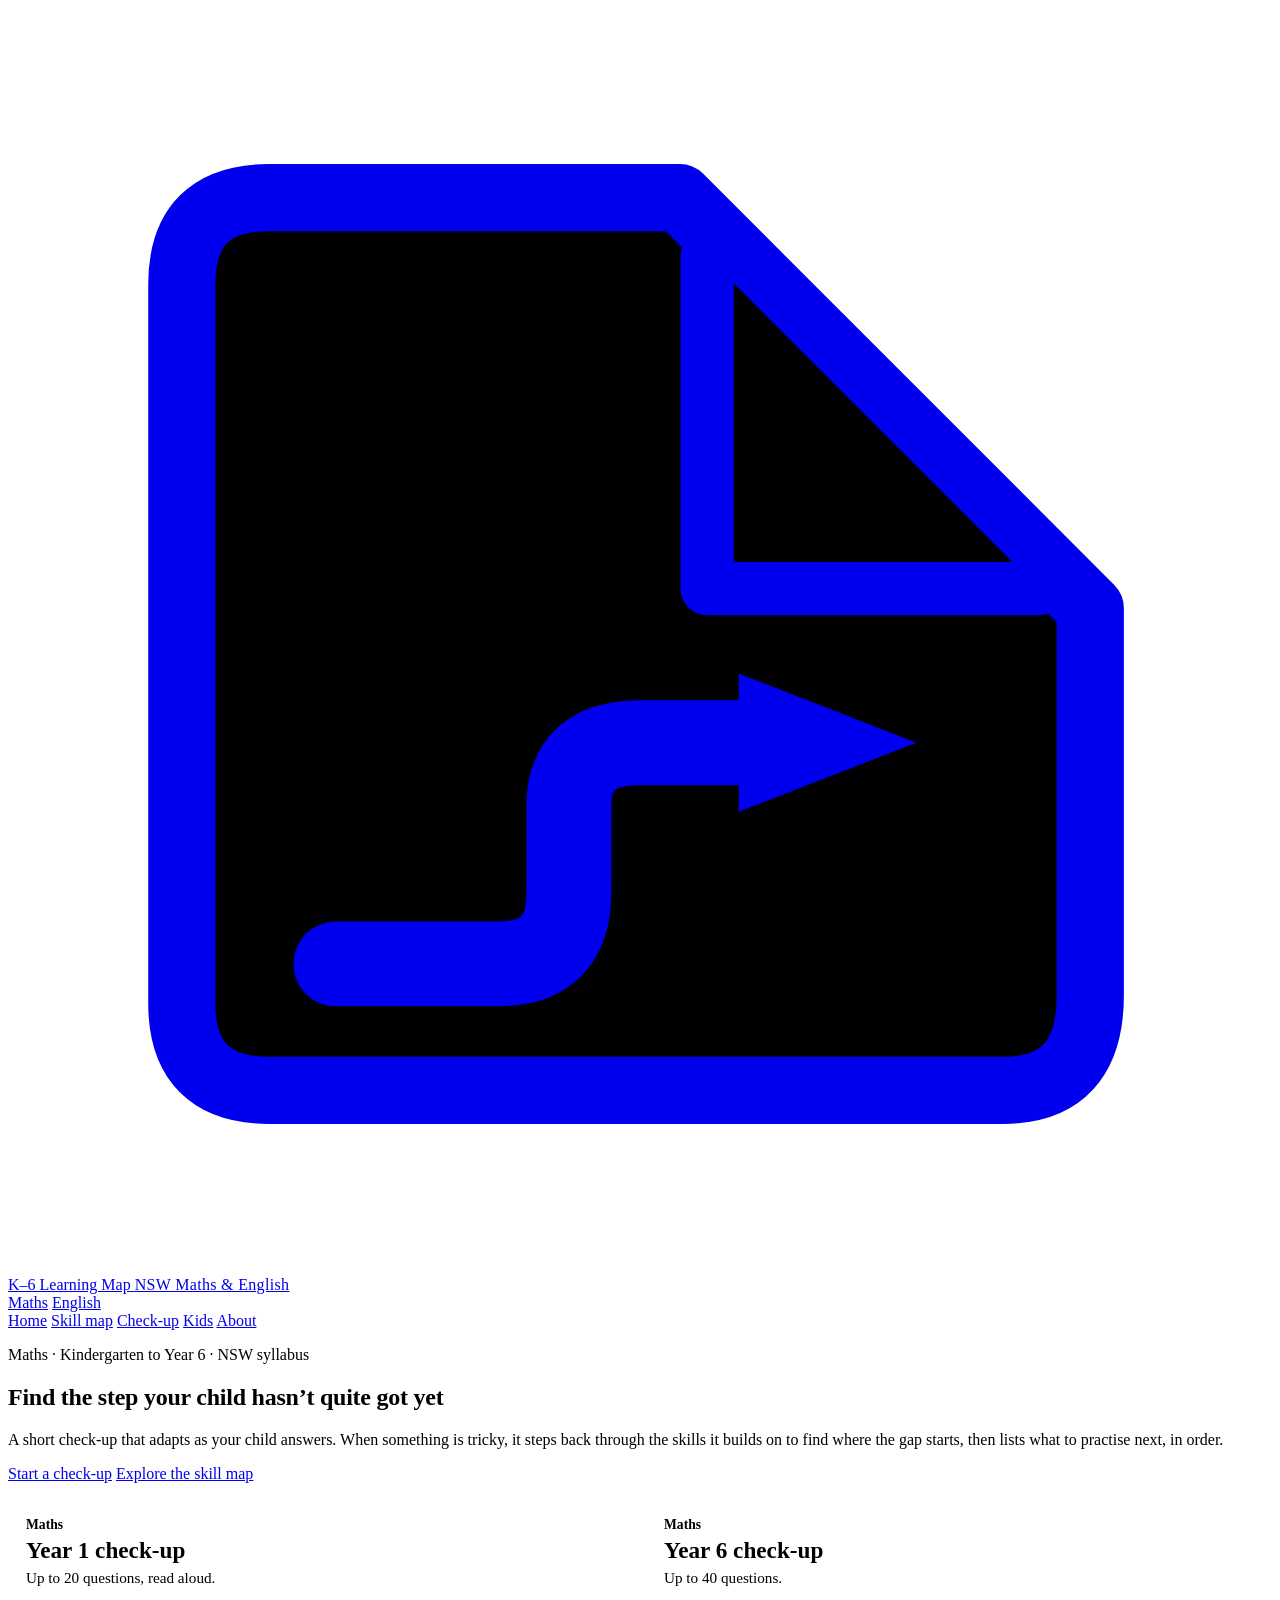
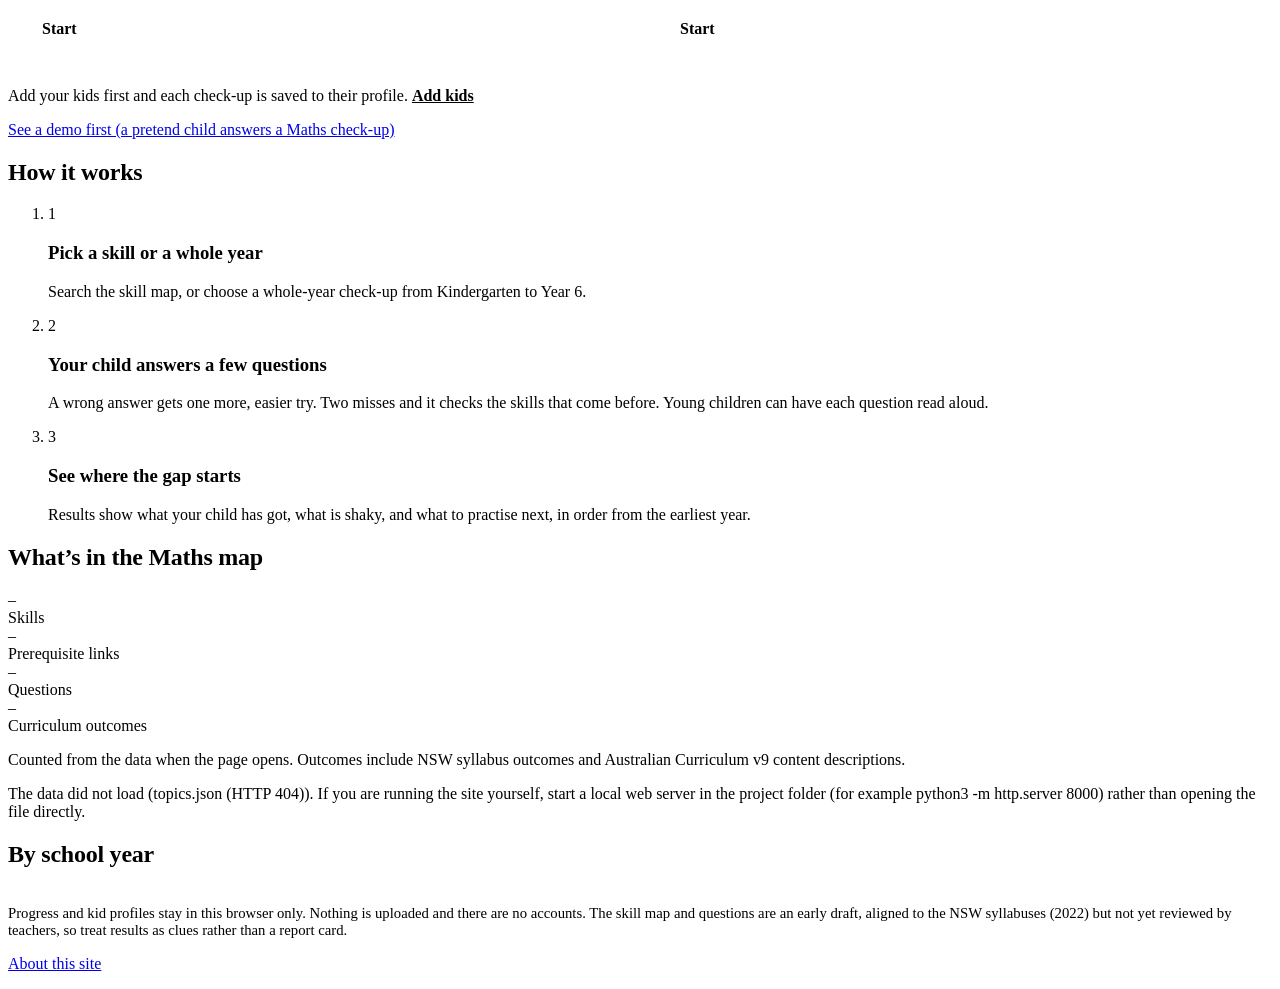
==== au/index.html @ 596f4670 "WIP: English UI for the AU edition (in progress) Co-Authored-By: Claude Opus 5.5 <noreply@anthropic." ====
<!DOCTYPE html>
<html lang="en-AU">
<head>
<meta charset="utf-8">
<meta name="viewport" content="width=device-width, initial-scale=1, viewport-fit=cover">
<title>K–6 Learning Map · NSW Maths &amp; English</title>
<meta name="description" content="A map of Kindergarten to Year 6 Maths and English skills, aligned to the NSW syllabuses, with a short adaptive check-up that finds where a gap starts.">
<link rel="icon" href="data:image/svg+xml,%3Csvg%20xmlns%3D%22http%3A%2F%2Fwww.w3.org%2F2000%2Fsvg%22%20viewBox%3D%220%200%2032%2032%22%3E%3Cpath%20fill%3D%22%23dff3ef%22%20stroke%3D%22%230f6e62%22%20stroke-width%3D%221.7%22%20stroke-linejoin%3D%22round%22%20d%3D%22M6.6%204.8H17L27.4%2015.2V25Q27.4%2027.4%2025.2%2027.4H6.6Q4.4%2027.4%204.4%2025.2V7Q4.4%204.8%206.6%204.8Z%22%2F%3E%3Cpath%20fill%3D%22%23ffffff%22%20d%3D%22M17.7%206.3%2026.1%2014.7H17.7Z%22%2F%3E%3Cpath%20fill%3D%22none%22%20stroke%3D%22%230f6e62%22%20stroke-width%3D%221.35%22%20stroke-linecap%3D%22round%22%20stroke-linejoin%3D%22round%22%20d%3D%22M17.7%206.3V14.7H26.1%22%2F%3E%3Cpath%20fill%3D%22none%22%20stroke%3D%22%230f6e62%22%20stroke-width%3D%222.15%22%20stroke-linecap%3D%22round%22%20stroke-linejoin%3D%22round%22%20d%3D%22M8.3%2024.2H12.4Q14.2%2024.2%2014.2%2022.4V20.2Q14.2%2018.6%2016%2018.6H18.8%22%2F%3E%3Cpath%20fill%3D%22%230f6e62%22%20d%3D%22M18.5%2016.85%2023%2018.6%2018.5%2020.35Z%22%2F%3E%3C%2Fsvg%3E">
<script>
(function () {
  var id = location.hash.replace(/^#/, '');
  try { id = decodeURIComponent(id); } catch (e) { return; }
  if (/^au[me]_[A-Za-z0-9_]+$/.test(id)) {
    document.documentElement.style.visibility = 'hidden';
    location.replace('explore/' + (id.indexOf('aue_') === 0 ? '?subject=english' : '') + '#' + encodeURIComponent(id));
  }
})();
</script>
<link rel="stylesheet" href="../assets/site.css">
<link rel="stylesheet" href="../assets/pwa.css">
<link rel="stylesheet" href="assets/au.css">
<link rel="manifest" href="manifest.webmanifest">
<link rel="apple-touch-icon" href="../assets/icons/apple-touch-icon.png">
<meta name="theme-color" content="#0f6e62">
<meta name="mobile-web-app-capable" content="yes">
<meta name="apple-mobile-web-app-capable" content="yes">
<meta name="apple-mobile-web-app-title" content="K–6 Map">
</head>
<body class="page-home">
<header class="site-header">
  <a class="brand" href="./">
    <svg class="logo" viewBox="0 0 32 32" aria-hidden="true"><path fill="var(--logo-sheet)" stroke="currentColor" stroke-width="1.7" stroke-linejoin="round" d="M6.6 4.8H17L27.4 15.2V25Q27.4 27.4 25.2 27.4H6.6Q4.4 27.4 4.4 25.2V7Q4.4 4.8 6.6 4.8Z"/><path fill="var(--logo-fold)" d="M17.7 6.3 26.1 14.7H17.7Z"/><path fill="none" stroke="currentColor" stroke-width="1.35" stroke-linecap="round" stroke-linejoin="round" d="M17.7 6.3V14.7H26.1"/><path fill="none" stroke="currentColor" stroke-width="2.15" stroke-linecap="round" stroke-linejoin="round" d="M8.3 24.2H12.4Q14.2 24.2 14.2 22.4V20.2Q14.2 18.6 16 18.6H18.8"/><path fill="currentColor" d="M18.5 16.85 23 18.6 18.5 20.35Z"/></svg>
    <span class="brand-copy">
      <span class="brand-name">K–6 Learning Map</span>
      <span class="brand-kicker">NSW Maths &amp; English</span>
    </span>
  </a>
  <nav class="site-nav" aria-label="Main">
    <div class="subject-switch" role="group" aria-label="Subject">
      <a class="nav-link subject-link on" data-subject="maths" href="./">Maths</a>
      <a class="nav-link subject-link" data-subject="english" href="./?subject=english">English</a>
    </div>
    <div class="page-links">
      <a class="nav-link page-link active" href="./" aria-current="page">Home</a>
      <a class="nav-link page-link" href="explore/">Skill map</a>
      <a class="nav-link page-link" href="diagnose/">Check-up</a>
      <a class="nav-link page-link" href="kids/">Kids</a>
      <a class="nav-link" href="https://github.com/zhangzhongnan928/cn-math-taxonomy/tree/main/au" target="_blank" rel="noopener noreferrer">About</a>
    </div>
  </nav>
</header>
<main class="home">
  <section class="hero">
    <p class="eyebrow" id="eyebrow">Maths · Kindergarten to Year 6 · NSW syllabus</p>
    <h1>Find the step your child hasn’t quite got yet</h1>
    <p class="lede" id="lede">A short check-up that adapts as your child answers. When something is tricky, it steps back through the skills it builds on to find where the gap starts, then lists what to practise next, in order.</p>
    <div class="hero-actions">
      <a class="btn btn-primary btn-lg" id="cta-check" href="diagnose/">Start a check-up</a>
      <a class="btn btn-lg" id="cta-map" href="explore/">Explore the skill map</a>
    </div>
    <div class="quick-grid" id="quick" aria-label="Quick start"></div>
    <p class="home-kids" id="kids-line"></p>
    <p class="quiet-link"><a id="demo-link" href="diagnose/?demo=1">See a demo first</a></p>
  </section>

  <h2 class="section-title">How it works</h2>
  <ol class="steps">
    <li>
      <span class="step-no">1</span>
      <h3>Pick a skill or a whole year</h3>
      <p>Search the skill map, or choose a whole-year check-up from Kindergarten to Year 6.</p>
    </li>
    <li>
      <span class="step-no">2</span>
      <h3>Your child answers a few questions</h3>
      <p>A wrong answer gets one more, easier try. Two misses and it checks the skills that come before. Young children can have each question read aloud.</p>
    </li>
    <li>
      <span class="step-no">3</span>
      <h3>See where the gap starts</h3>
      <p>Results show what your child has got, what is shaky, and what to practise next, in order from the earliest year.</p>
    </li>
  </ol>

  <h2 class="section-title" id="stats-title">What’s in the Maths map</h2>
  <div class="stat-grid" id="stats">
    <div class="stat-card"><div class="stat-num" id="n-topics">…</div><div class="stat-label">Skills</div></div>
    <div class="stat-card"><div class="stat-num" id="n-edges">…</div><div class="stat-label">Prerequisite links</div></div>
    <div class="stat-card"><div class="stat-num" id="n-questions">…</div><div class="stat-label">Questions</div></div>
    <div class="stat-card"><div class="stat-num" id="n-standards">…</div><div class="stat-label">Curriculum outcomes</div></div>
  </div>
  <p class="stat-note" id="stat-note">Counted from the data when the page opens. Outcomes include NSW syllabus outcomes and Australian Curriculum v9 content descriptions.</p>
  <div id="load-error" class="load-error" hidden></div>

  <h2 class="section-title">By school year</h2>
  <div class="year-grid" id="years" aria-busy="true"></div>
  <p class="home-note">Progress and kid profiles stay in this browser only. Nothing is uploaded and there are no accounts. The skill map and questions are an early draft, aligned to the NSW syllabuses (2022) but not yet reviewed by teachers, so treat results as clues rather than a report card.</p>
</main>
<footer class="site-footer">
  <p><a href="https://github.com/zhangzhongnan928/cn-math-taxonomy/tree/main/au" target="_blank" rel="noopener noreferrer">About this site</a></p>
</footer>
<script src="assets/common.js"></script>
<script src="assets/kids.js"></script>
<script src="assets/home.js"></script>
<script src="../assets/stats-config.js"></script>
<script src="../assets/stats.js"></script>
<script src="assets/pwa.js"></script>
</body>
</html>
---- au/assets/au.css ----
/* K-6 Learning Map: overrides on top of the shared site styles (../assets/site.css and friends).
 * English font stack, AU home page, child-friendly question screen, read-aloud controls. */

:root {
  --font: -apple-system, BlinkMacSystemFont, "Segoe UI", Roboto, "Helvetica Neue", Arial, "Noto Sans", sans-serif;
  --band-early: var(--node-primary);
  --band-early-bg: var(--node-primary-bg);
  --band-middle: var(--node-junior);
  --band-middle-bg: var(--node-junior-bg);
  --band-upper: var(--node-senior);
  --band-upper-bg: var(--node-senior-bg);
}
body { letter-spacing: 0; }
.brand-kicker { letter-spacing: 0.02em; }
.hero h1, .section-title, .card h1, .card h2 { letter-spacing: -0.01em; }

/* ---------------------------------------------------------------- home */
.home .hero h1 { max-width: 22em; }
.quick-grid {
  display: grid;
  grid-template-columns: repeat(2, minmax(0, 1fr));
  gap: 12px;
  margin-top: 18px;
}
a.quick-card {
  display: flex;
  flex-direction: column;
  gap: 4px;
  min-width: 0;
  padding: 16px 18px 18px;
  border-radius: var(--radius);
  border: 2px solid var(--brand);
  background: var(--brand-soft);
  color: var(--text);
  text-decoration: none;
  box-shadow: var(--shadow);
}
a.quick-card:hover { filter: brightness(1.02); border-color: var(--brand-strong); }
a.quick-card .qc-kicker { color: var(--brand-strong); font-weight: 750; font-size: 0.85rem; }
a.quick-card .qc-title { font-size: 1.45rem; font-weight: 800; line-height: 1.2; }
a.quick-card .qc-sub { color: var(--muted); font-size: 0.95rem; overflow-wrap: anywhere; }
a.quick-card .qc-go {
  align-self: flex-start;
  margin-top: 8px;
  display: inline-flex;
  align-items: center;
  min-height: 44px;
  padding: 8px 16px;
  border-radius: 999px;
  background: var(--brand);
  color: var(--on-brand);
  font-weight: 750;
}
.year-grid { display: grid; gap: 12px; grid-template-columns: repeat(4, minmax(0, 1fr)); }
.year-card {
  display: flex;
  flex-direction: column;
  gap: 2px;
  min-width: 0;
  padding: 12px 14px;
  background: var(--bg-elev);
  border: 1px solid var(--line);
  border-top: 3px solid var(--band-early);
  border-radius: var(--radius);
}
.year-card.band-middle { border-top-color: var(--band-middle); }
.year-card.band-upper { border-top-color: var(--band-upper); }
.year-card strong { font-size: 1.1rem; }
.year-card .yc-stage { color: var(--muted); font-size: 0.82rem; font-weight: 650; }
.year-card .yc-count { font-weight: 650; }
.year-card .yc-links { display: flex; flex-wrap: wrap; gap: 6px; margin-top: 8px; }
.year-card .yc-links .btn { min-height: 40px; padding: 6px 12px; font-size: 0.92rem; flex: 1 1 auto; }
.home-note { color: var(--muted); font-size: 0.92rem; margin: 18px 0 0; }
.home-kids { margin: 10px 0 0; color: var(--muted); }
.home-kids a { color: var(--brand-strong); font-weight: 700; }
@media (max-width: 900px) {
  .year-grid { grid-template-columns: repeat(2, minmax(0, 1fr)); }
}
@media (max-width: 560px) {
  .quick-grid { grid-template-columns: 1fr; }
}

/* ---------------------------------------------------------------- shared bits */
.btn-quiet { background: transparent; }
.small { font-size: 0.92rem; }
.muted { color: var(--muted); }
.site-footer .sep { padding: 0 4px; }
.kid-chip {
  display: inline-flex;
  align-items: center;
  gap: 6px;
  padding: 2px 10px;
  border-radius: 999px;
  background: var(--brand-soft);
  color: var(--brand-strong);
  font-weight: 750;
  font-size: 0.85rem;
}

/* ---------------------------------------------------------------- check-up start page */
.quick-start { display: grid; gap: 10px; grid-template-columns: repeat(auto-fit, minmax(min(240px, 100%), 1fr)); margin: 10px 0 4px; }
.quick-start .btn { min-height: 56px; font-size: 1.05rem; }
.setting-row { display: flex; flex-wrap: wrap; align-items: center; gap: 8px 16px; margin-top: 8px; }
.setting-row label { font-weight: 700; }
.switch {
  display: inline-flex;
  align-items: center;
  gap: 10px;
  min-height: 44px;
  cursor: pointer;
  font-weight: 700;
}
.switch input { width: 22px; height: 22px; accent-color: var(--brand); }
.area-head .t small { display: block; color: var(--muted); font-weight: 650; font-size: 0.82rem; }

/* ---------------------------------------------------------------- question screen */
.q-card .q-meta { display: flex; flex-wrap: wrap; gap: 6px; align-items: center; margin: 2px 0; }
.q-topic { font-size: 1.1rem; margin: 8px 0 2px; color: var(--muted); font-weight: 700; overflow-wrap: anywhere; }
.q-stage { position: relative; }
.q-text { font-size: 1.25rem; line-height: 1.55; }
.speak-row { display: flex; flex-wrap: wrap; align-items: center; gap: 8px 12px; margin: 4px 0 8px; }
button.speak-btn {
  display: inline-flex;
  align-items: center;
  gap: 8px;
  min-height: 48px;
  padding: 8px 16px;
  font-size: 1.02rem;
  border: 2px solid var(--brand);
  color: var(--brand-strong);
  background: var(--bg-elev);
}
button.speak-btn .ico { font-size: 1.3em; line-height: 1; }
button.speak-btn.speaking { background: var(--brand); color: var(--on-brand); }
button.speak-btn:disabled { border-color: var(--line); color: var(--muted); }
.speech-note { color: var(--muted); font-size: 0.9rem; margin: 0; }
details.say-reveal { margin: 4px 0 8px; padding: 8px 12px; border-radius: 12px; background: var(--warn-bg); color: var(--text); }
details.say-reveal > summary { cursor: pointer; font-weight: 750; min-height: 36px; display: flex; align-items: center; }
details.say-reveal .say-text { font-size: 1.15rem; margin: 6px 0 2px; }
.feedback-kind { font-size: 1.15rem; font-weight: 800; padding: 12px 14px; border-radius: 12px; margin: 10px 0; }
.feedback-kind.ok { background: var(--ok-bg); color: var(--ok); }
.feedback-kind.no { background: var(--warn-bg); color: var(--warn); }
.feedback-kind.skip { background: var(--unk-bg); color: var(--text); }
.q-actions { display: flex; flex-wrap: wrap; gap: 10px; margin-top: 12px; }
.q-actions .primary { min-width: 160px; }
.grown-up { margin-top: 14px; padding-top: 10px; border-top: 1px dashed var(--line); }
.grown-up > summary { cursor: pointer; color: var(--muted); font-weight: 700; min-height: 40px; display: flex; align-items: center; }
.reason { font-size: 0.92rem; }
input.ans-input { min-height: 52px; }

/* Bigger everything for Kindergarten to Year 2 */
.young .q-text { font-size: 1.7rem; line-height: 1.45; padding: 18px; }
.young .q-topic { font-size: 1.05rem; }
.young button.choice {
  min-height: 72px;
  font-size: 1.5rem;
  font-weight: 750;
  padding: 14px 18px;
  border-width: 2px;
  border-radius: 16px;
}
.young .choices { gap: 12px; }
.young input.ans-input { font-size: 1.8rem; min-height: 68px; text-align: center; letter-spacing: 0.04em; border-width: 2px; }
.young .q-actions button { min-height: 60px; font-size: 1.15rem; padding: 10px 22px; }
.young button.speak-btn { min-height: 60px; font-size: 1.2rem; padding: 10px 22px; }
.young .feedback-kind { font-size: 1.45rem; }
.young .refans, .young .explain { font-size: 1.15rem; }
.young .q-figure svg { max-width: 520px; }
@media (min-width: 700px) {
  .young .choices:not(.fig-icons) { display: grid; grid-template-columns: repeat(auto-fit, minmax(200px, 1fr)); }
}
button.choice .choice-key {
  display: inline-flex;
  align-items: center;
  justify-content: center;
  min-width: 1.8em;
  height: 1.8em;
  margin-right: 8px;
  border-radius: 999px;
  background: var(--bg-muted);
  font-size: 0.85em;
}
button.choice.picked .choice-key { background: var(--brand); color: var(--on-brand); }

/* ---------------------------------------------------------------- results */
.legend .sw-early { background: var(--band-early-bg); border-color: var(--band-early); }
.legend .sw-middle { background: var(--band-middle-bg); border-color: var(--band-middle); }
.legend .sw-upper { background: var(--band-upper-bg); border-color: var(--band-upper); }
.area-sub { display: block; color: var(--muted); font-size: 0.85rem; font-weight: 650; }
.std a { color: var(--brand-strong); font-weight: 650; }
.std .fw { color: var(--muted); font-size: 0.85rem; font-weight: 650; }

/* ---------------------------------------------------------------- explore */
.filter-row.three { grid-template-columns: 1fr 1fr; }
.filter-row.three select:last-child { grid-column: 1 / -1; }
.sample-list { display: flex; flex-direction: column; gap: 10px; }
.sample-item .q-figure svg { max-width: 300px; }
.sample-say { color: var(--muted); font-size: 0.9rem; }
.detail .speak-row { margin: 6px 0 0; }

/* ---------------------------------------------------------------- kids */
.kid-banner { background: var(--ok-bg); color: var(--text); border-radius: var(--radius-sm); padding: 12px 14px; margin: 0 0 14px; }
.kid-banner.warn { background: var(--warn-bg); }
.kid-read { display: flex; align-items: center; gap: 8px; margin: 2px 0 10px; }
.kid-read label { font-weight: 650; }
.kid-read input { width: 20px; height: 20px; accent-color: var(--brand); }

@media print {
  .speak-row, .say-reveal, .grown-up { display: none !important; }
}
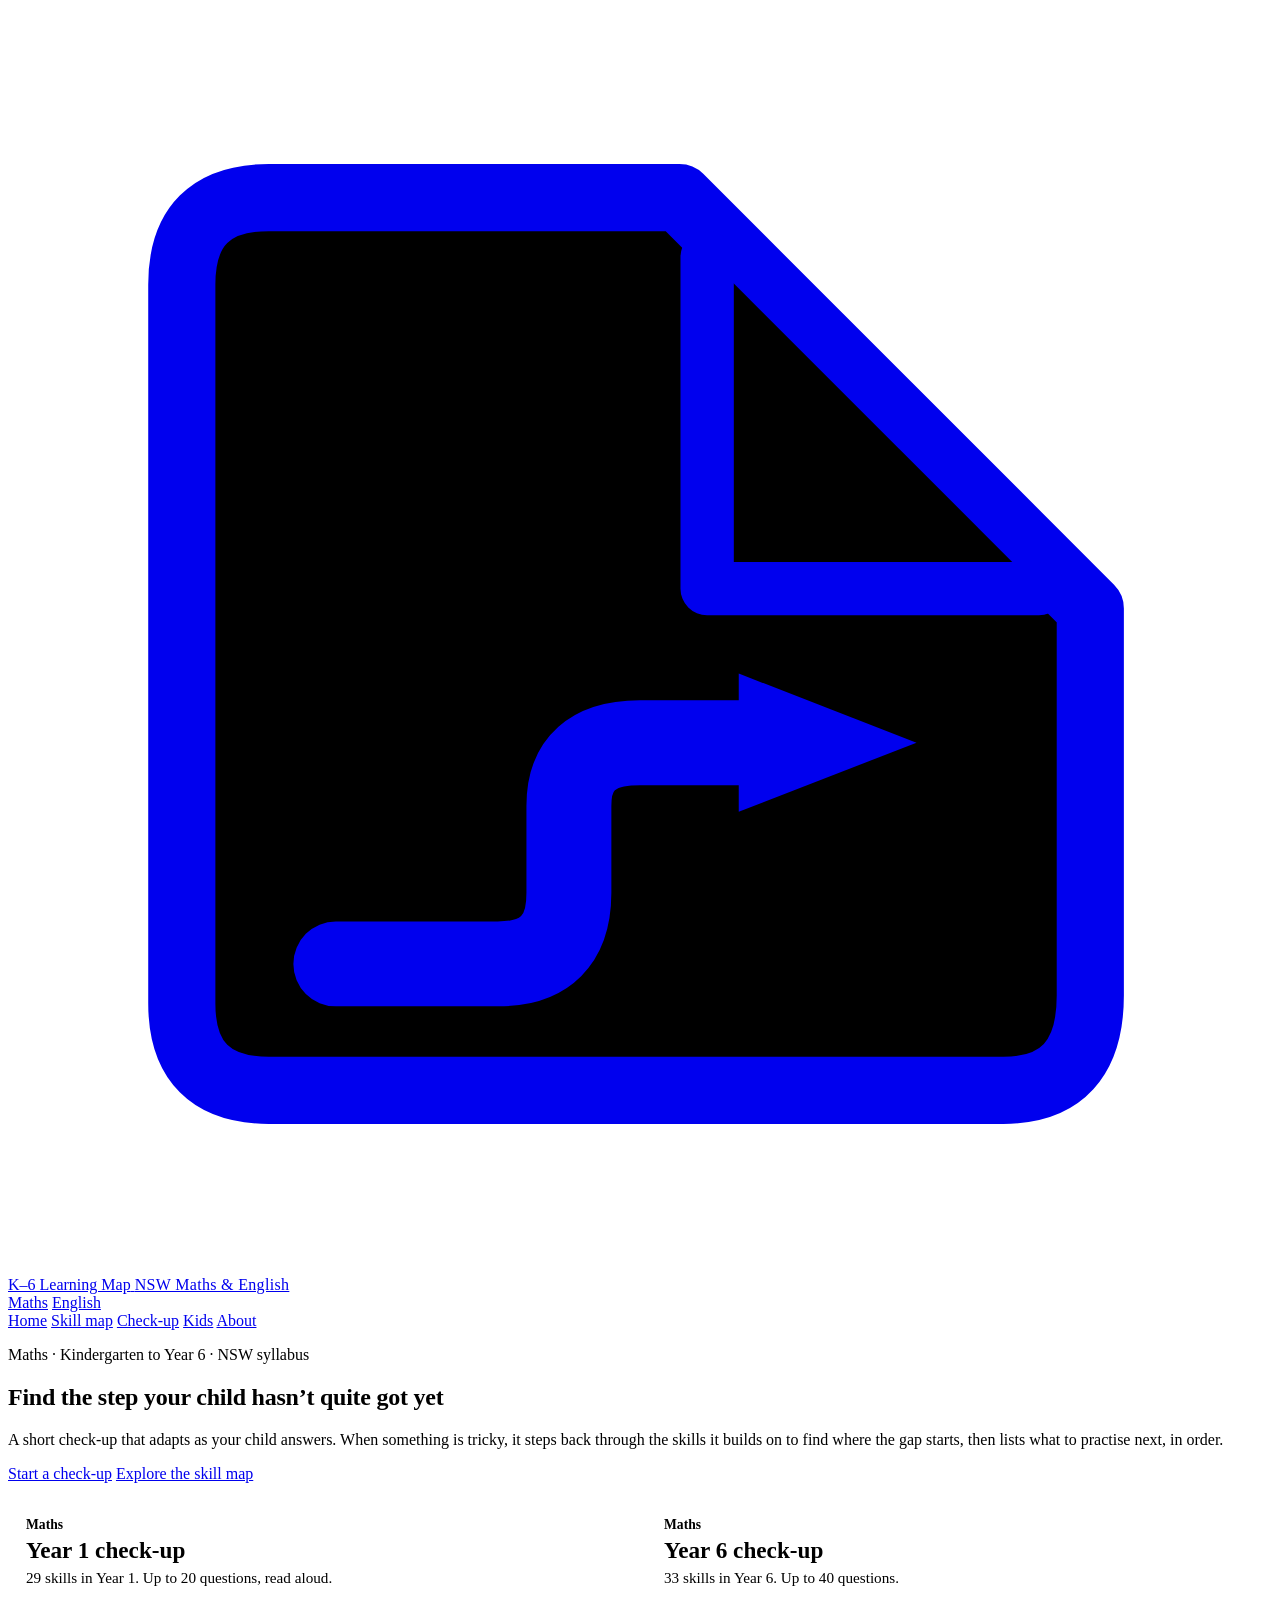
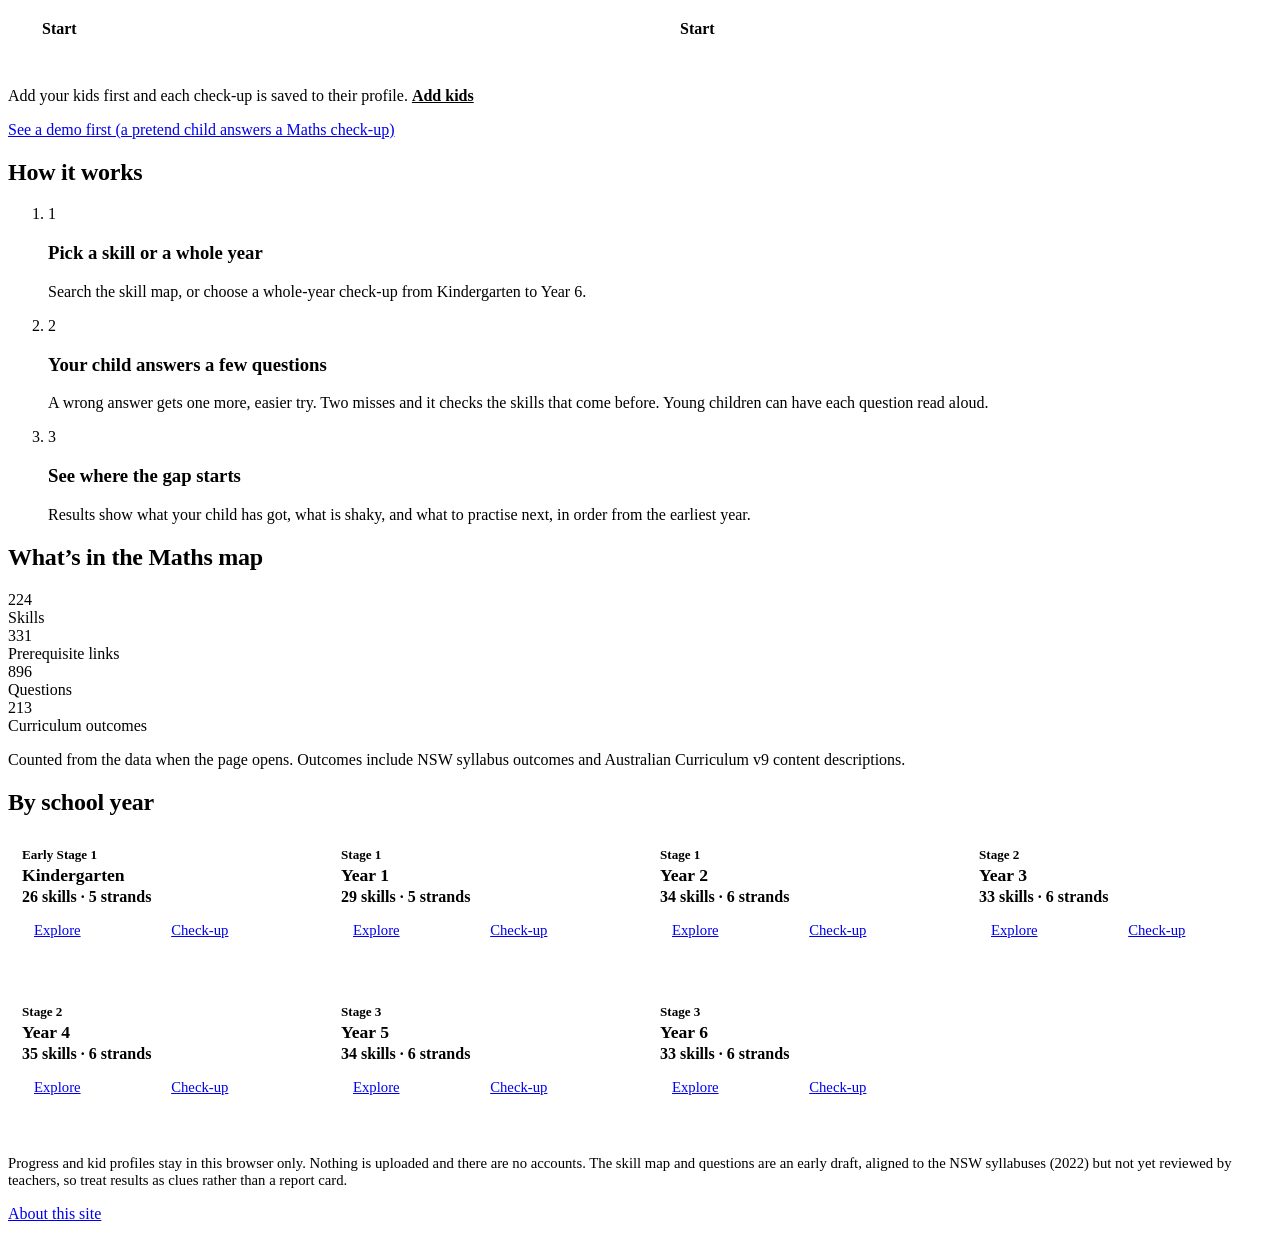
==== commit ae7cf295: "AU edition: README, final review fixes, drop CN analytics from AU pages Co-Authored-By: Claude Opus " ====
--- a/au/index.html
+++ b/au/index.html
@@ -102,8 +102,6 @@
 <script src="assets/common.js"></script>
 <script src="assets/kids.js"></script>
 <script src="assets/home.js"></script>
-<script src="../assets/stats-config.js"></script>
-<script src="../assets/stats.js"></script>
 <script src="assets/pwa.js"></script>
 </body>
 </html>
--- a/au/assets/au.css
+++ b/au/assets/au.css
@@ -208,3 +208,10 @@
 @media print {
   .speak-row, .say-reveal, .grown-up { display: none !important; }
 }
+
+/* The reused diagnose styles make this summary a flex box, which hides the disclosure arrow. */
+.chapter-browser > summary { list-style: none; gap: 8px; }
+.chapter-browser > summary::-webkit-details-marker { display: none; }
+.chapter-browser > summary::before { content: "\25B8"; color: var(--brand); transition: transform 0.15s; }
+.chapter-browser[open] > summary::before { transform: rotate(90deg); }
+#link-demo { color: var(--brand-strong); font-weight: 700; }
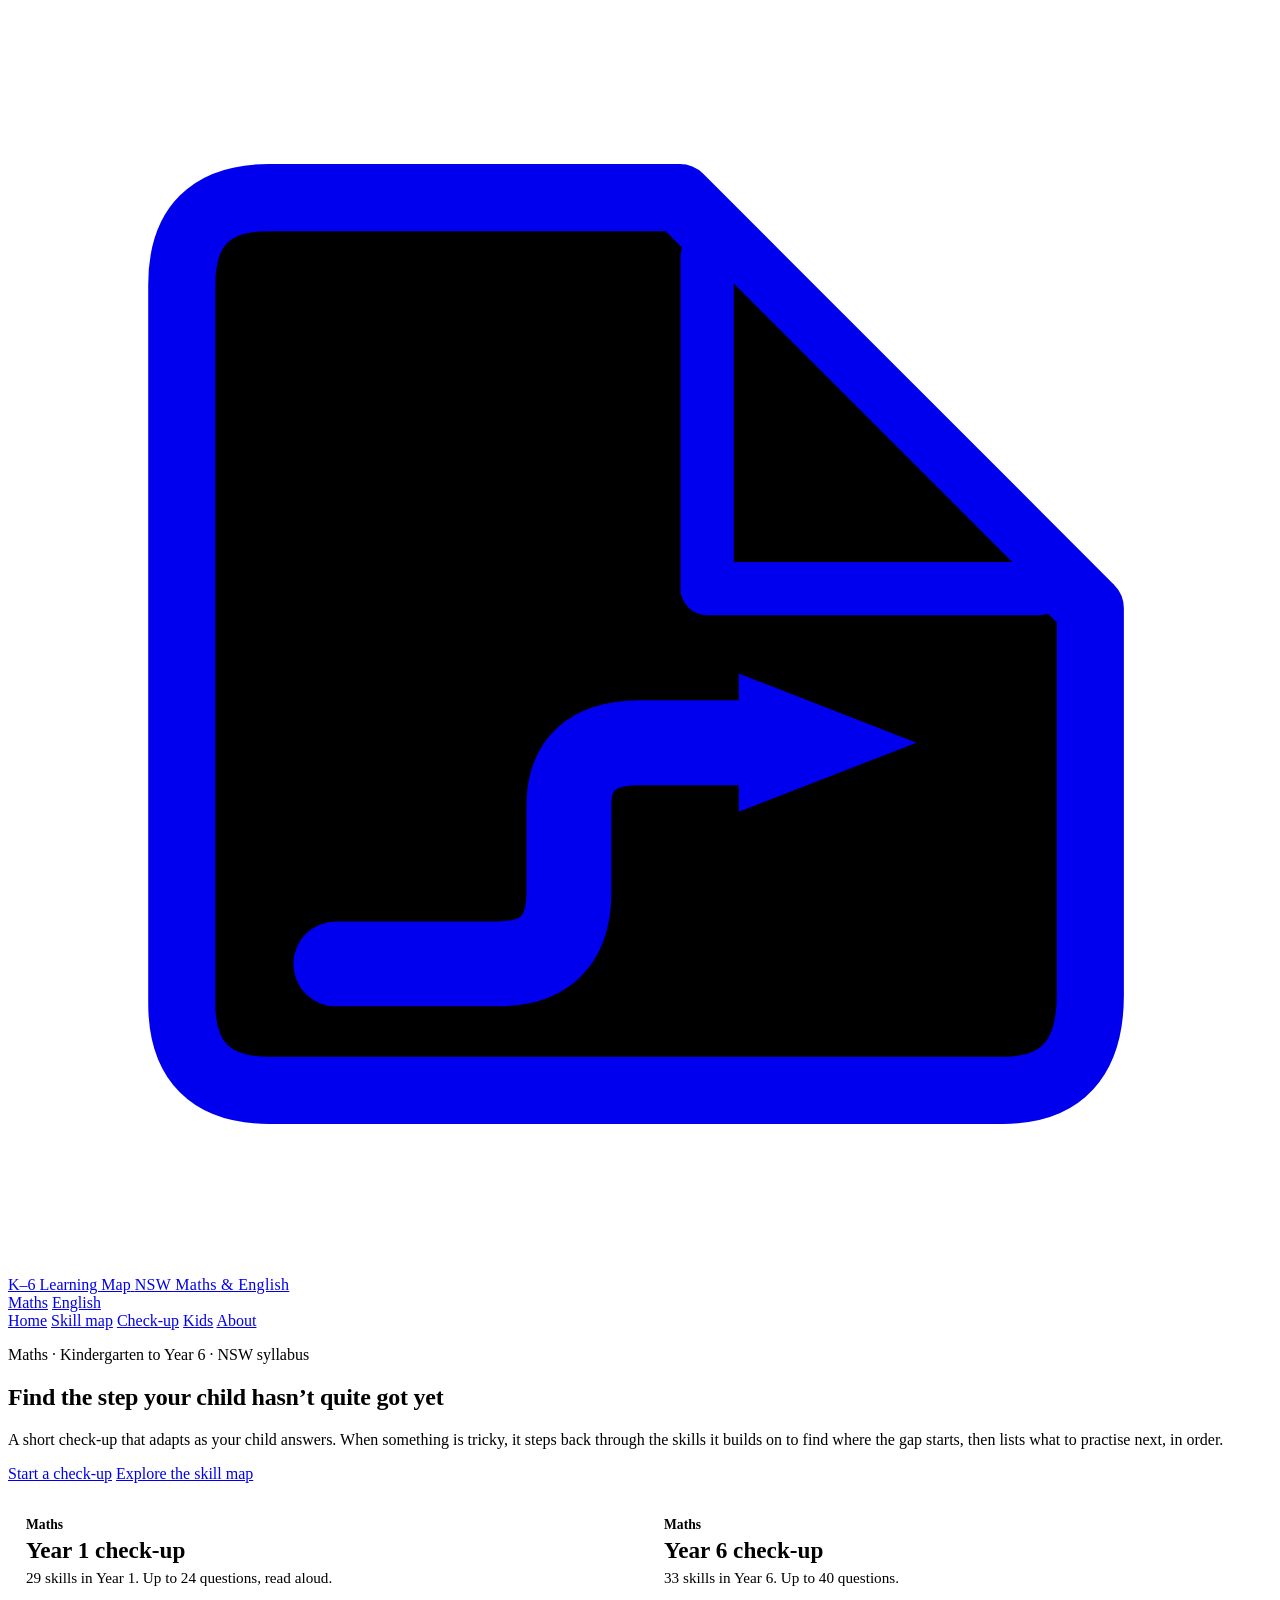
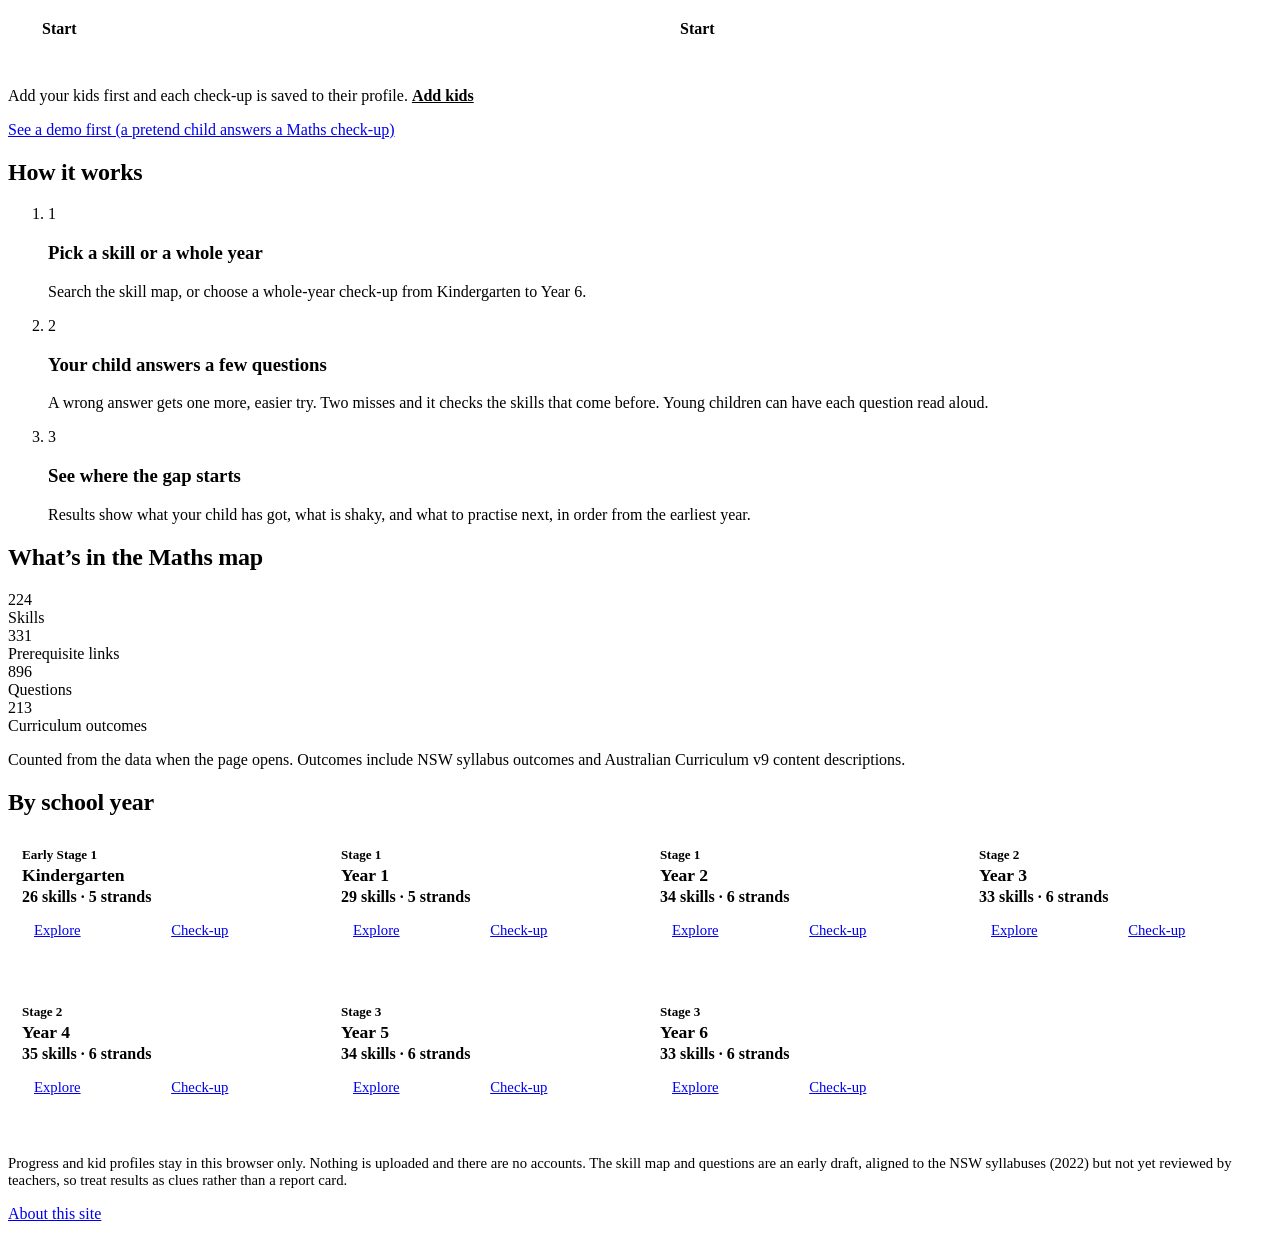
==== commit 6cad8298: "AU edition: acceptance review fixes - finished check-ups start fresh; unfinished ones resume or ask " ====
--- a/au/index.html
+++ b/au/index.html
@@ -45,7 +45,7 @@
       <a class="nav-link page-link" href="explore/">Skill map</a>
       <a class="nav-link page-link" href="diagnose/">Check-up</a>
       <a class="nav-link page-link" href="kids/">Kids</a>
-      <a class="nav-link" href="https://github.com/zhangzhongnan928/cn-math-taxonomy/tree/main/au" target="_blank" rel="noopener noreferrer">About</a>
+      <a class="nav-link page-link" href="about/">About</a>
     </div>
   </nav>
 </header>
@@ -97,7 +97,7 @@
   <p class="home-note">Progress and kid profiles stay in this browser only. Nothing is uploaded and there are no accounts. The skill map and questions are an early draft, aligned to the NSW syllabuses (2022) but not yet reviewed by teachers, so treat results as clues rather than a report card.</p>
 </main>
 <footer class="site-footer">
-  <p><a href="https://github.com/zhangzhongnan928/cn-math-taxonomy/tree/main/au" target="_blank" rel="noopener noreferrer">About this site</a></p>
+  <p><a class="page-link" href="about/">About this site</a></p>
 </footer>
 <script src="assets/common.js"></script>
 <script src="assets/kids.js"></script>
--- a/au/assets/au.css
+++ b/au/assets/au.css
@@ -215,3 +215,55 @@
 .chapter-browser > summary::before { content: "\25B8"; color: var(--brand); transition: transform 0.15s; }
 .chapter-browser[open] > summary::before { transform: rotate(90deg); }
 #link-demo { color: var(--brand-strong); font-weight: 700; }
+
+/* ---------------------------------------------------------------- about */
+main.about { width: min(760px, 100%); margin: 0 auto; padding: 20px 16px 56px; }
+.about h1 { margin: 0 0 8px; font-size: 1.5rem; }
+.about .lede { color: var(--muted); margin: 0 0 16px; }
+.about-card { background: var(--bg-elev); border: 1px solid var(--line); border-radius: var(--radius); padding: 14px 16px; margin-bottom: 12px; }
+.about-card h2 { margin: 0 0 6px; font-size: 1.15rem; }
+.about-card p { margin: 6px 0; }
+.about-source { margin-top: 18px; }
+.about-source a { color: var(--brand-strong); font-weight: 650; }
+
+/* ---------------------------------------------------------------- check-up additions */
+.stat .stat-sub { display: block; font-size: 0.78rem; font-weight: 650; opacity: 0.85; margin-top: 2px; }
+#grade-card.highlight { box-shadow: 0 0 0 3px var(--brand); }
+.q-gate { text-align: center; padding: 28px 18px 18px; }
+.q-gate .gate-title { font-size: 1.7rem; margin: 6px 0 6px; }
+.q-gate .gate-sub { color: var(--muted); font-size: 1.1rem; margin: 0 0 18px; }
+button.gate-btn { min-height: 76px; min-width: min(320px, 100%); padding: 14px 28px; font-size: 1.5rem; font-weight: 800; border-radius: 999px; }
+button.gate-btn .ico { font-size: 1.2em; }
+.q-gate .grown-up { text-align: left; }
+.grown-up .child-bar { margin: 6px 0 8px; }
+button.speak-btn.nudge { animation: au-nudge 1.2s ease-in-out 3; }
+@keyframes au-nudge { 50% { box-shadow: 0 0 0 6px var(--brand-soft); } }
+/* Keep the answer buttons in reach on small screens, and always for young children. */
+.young .sticky-actions {
+  position: sticky; bottom: 0; z-index: 5;
+  background: var(--bg-elev);
+  margin: 12px -16px 0; padding: 10px 16px calc(10px + env(safe-area-inset-bottom, 0px));
+  border-top: 1px solid var(--line);
+}
+@media (max-width: 900px) {
+  .sticky-actions {
+    position: sticky; bottom: 0; z-index: 5;
+    background: var(--bg-elev);
+    margin: 12px -12px 0; padding: 10px 12px calc(10px + env(safe-area-inset-bottom, 0px));
+    border-top: 1px solid var(--line);
+  }
+}
+@media print { .sticky-actions { position: static; } .q-gate { display: none; } }
+
+/* ---------------------------------------------------------------- kids form */
+.year-pick { display: flex; flex-wrap: wrap; gap: 8px; margin-top: 4px; }
+.year-pick button { min-width: 64px; min-height: 52px; font-size: 1.05rem; }
+.year-pick button[aria-checked="true"] { background: var(--brand); color: var(--on-brand); border-color: transparent; }
+.kid-ios-note { background: var(--warn-bg); color: var(--text); border-radius: var(--radius-sm); padding: 10px 12px; margin: 0 0 14px; font-size: 0.95rem; }
+.kid-form .label { display: block; margin: 12px 0 4px; font-weight: 700; }
+@media (max-width: 560px) {
+  .sticky-actions { gap: 8px; }
+  .sticky-actions > .primary, .sticky-actions > .good { flex: 1 1 100%; }
+  .sticky-actions > button:not(.primary):not(.good) { flex: 1 1 0; min-width: 0; padding: 8px 10px; }
+  .young .sticky-actions > button:not(.primary):not(.good) { min-height: 50px; font-size: 1rem; }
+}
